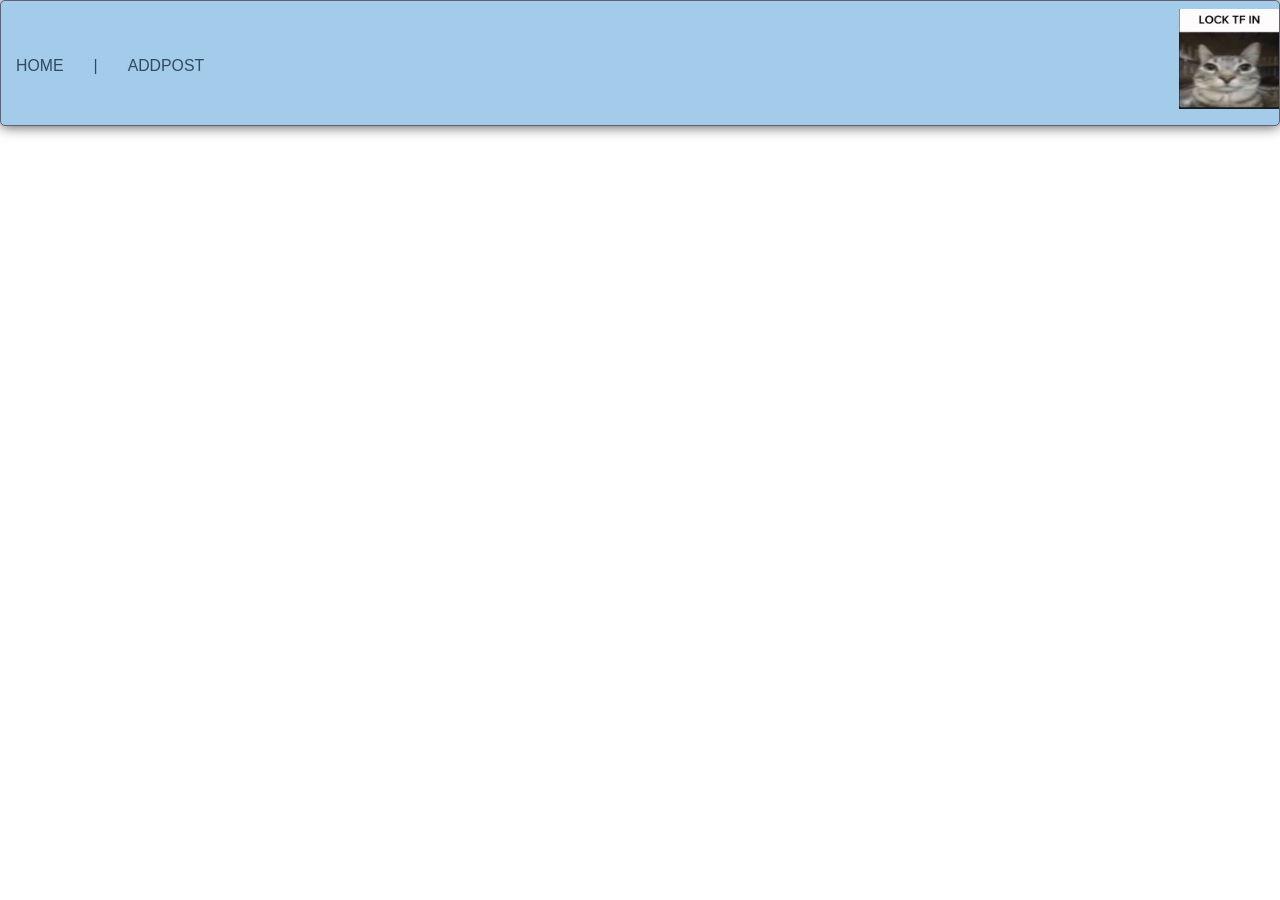
==== index.html @ 407f9b35 "got started on the index and addposts site" ====
<!DOCTYPE html>


<head>
    <meta charset="UTF-8">
    <title>The GRAM</title>
    <link rel="stylesheet" href="res/css/style.css">
</head>


<body>
    <header class="header">
        <ul class="nav">
        <a href="index.html">Home</a>
        <a href="">|</a>
        <a href="addPost.html">addPost</a>
        </ul>

    <a class="logo" href="#"><img src="res/images/me.jpg" width="100" height="100" alt="My picture"></a>

    </header>


</body>
---- res/css/style.css ----
* {
    font-family: sans-serif;
    box-sizing: border-box;
    /*
       CSS comment
       The box-sizing CSS property sets how the total width and height of an element are calculated. 
       If you set box-sizing: border-box; on an element, padding, and border are included in the width and height:
    */
  }

  body {
    line-height: 1.6;
    margin: 0;
     }

ul {
    margin: 0;
    padding: 0;
    list-style: none;
     /* 
       list-style: none = No marker is shown 
     */
    }

a {
    color: #34495e;
    text-decoration: none;
     /* 
       text-decoration: none - is used here to not show underlining under an anchor element when a mouse hovers over it.
       Comment it out and check the result on the page.
     */
    }

.logo {
    margin: 0;
    font-size: 1.1em;
      }

section {
    padding: 10px 15px;
    margin: 10px;
    display: block;
        /* 
          display: block - displays an element as a block element. It starts on a new line, and takes up the whole width
       */
}

.header {
    padding-top: .5em;
    padding-bottom: .5em;
    border: 1px solid #646174;
    background-color: #a2ccea;
    box-shadow: 0px 0px 14px 0px rgba(0, 0, 0, 0.75);

    /* 
    -webkit-box-shadow: 0px 0px 14px 0px rgba(0, 0, 0, 0.75);
    -moz-box-shadow: 0px 0px 14px 0px rgba(0, 0, 0, 0.75);

    -webkit-box-shadow and -moz-box-shadow were browser-specific box-shadow implementations for
     WebKit browsers like Google Chrome and Safari, and mozilla firefox. Such prefixes are, usually
     used, when a new CSS feature appears and disappears when the feature is fully supported by 
     the browser.

     In short, concerning Vendor Prefixes (-webkit, -moz, etc.):  
       1- A new CSS feature appears;
       2- Browsers test the feature; 
       3- Browsers add a prefix to it to allow using it;
       4- There is no need for the prefix anymore when the feature is fully supported.
     */

    border-radius: 5px;
}

.nav {
    margin-top: 5px;
     }

.nav a {
    padding: 10px 15px;
    text-transform: uppercase;
    text-align: center;
    display: block;
    color: #34495e;
    font-size: .99em;
       }

/* Pseudo-class selector */
.nav a:hover {
    background-color: #7ebeb6;
    color: #092747;
             }

    /* 
      Applies when the browser's width is 800px wide or wider: 
    */

@media (min-width: 800px) {
    .header,
    .nav {
        display: flex;
    }
    .header {
        flex-direction: column;
        align-items: center;
    }
}

    /* 
     Applies when the browser's width is 1000px wide or wider: 
     */

@media (min-width: 1000px) {
    .header {
        flex-direction: row;
        justify-content: space-between;
    }
}

  .grid {
        margin: 20px auto;
        width: 100%;
        border: 1px solid #746161;
        background-color: #ddd;
        display: grid;
        grid-template-columns: auto auto;
        /*     
          grid-template-columns - the grid-template-columns CSS property defines the numbers and  
          sizing functions of the grid columns.
        */
        gap: 10px 10px;
        /* 
        gap: row-gap and column-gap.
        */
    }

    .grid p {
        background-color: rgb(177, 164, 164);
        color: white;
        padding: 20px;
        font-weight: bold;
        text-align: center;
    }
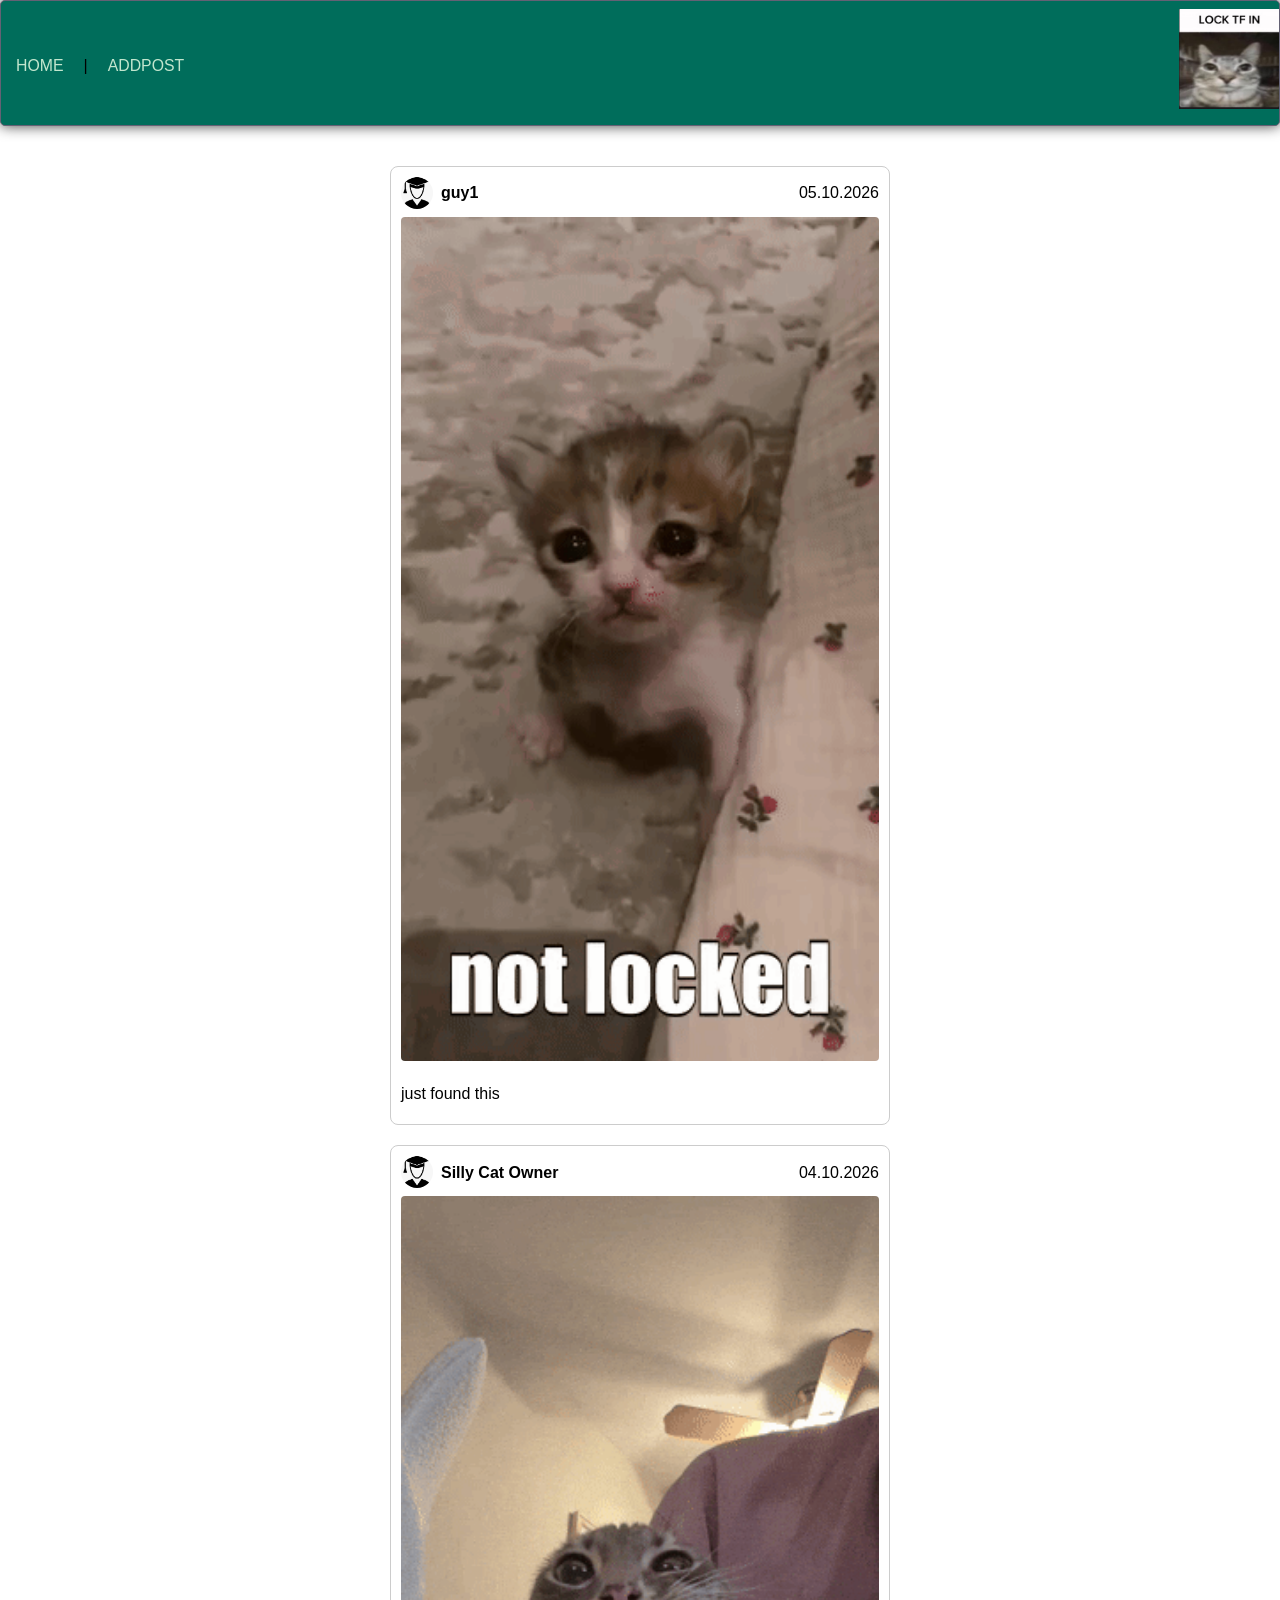
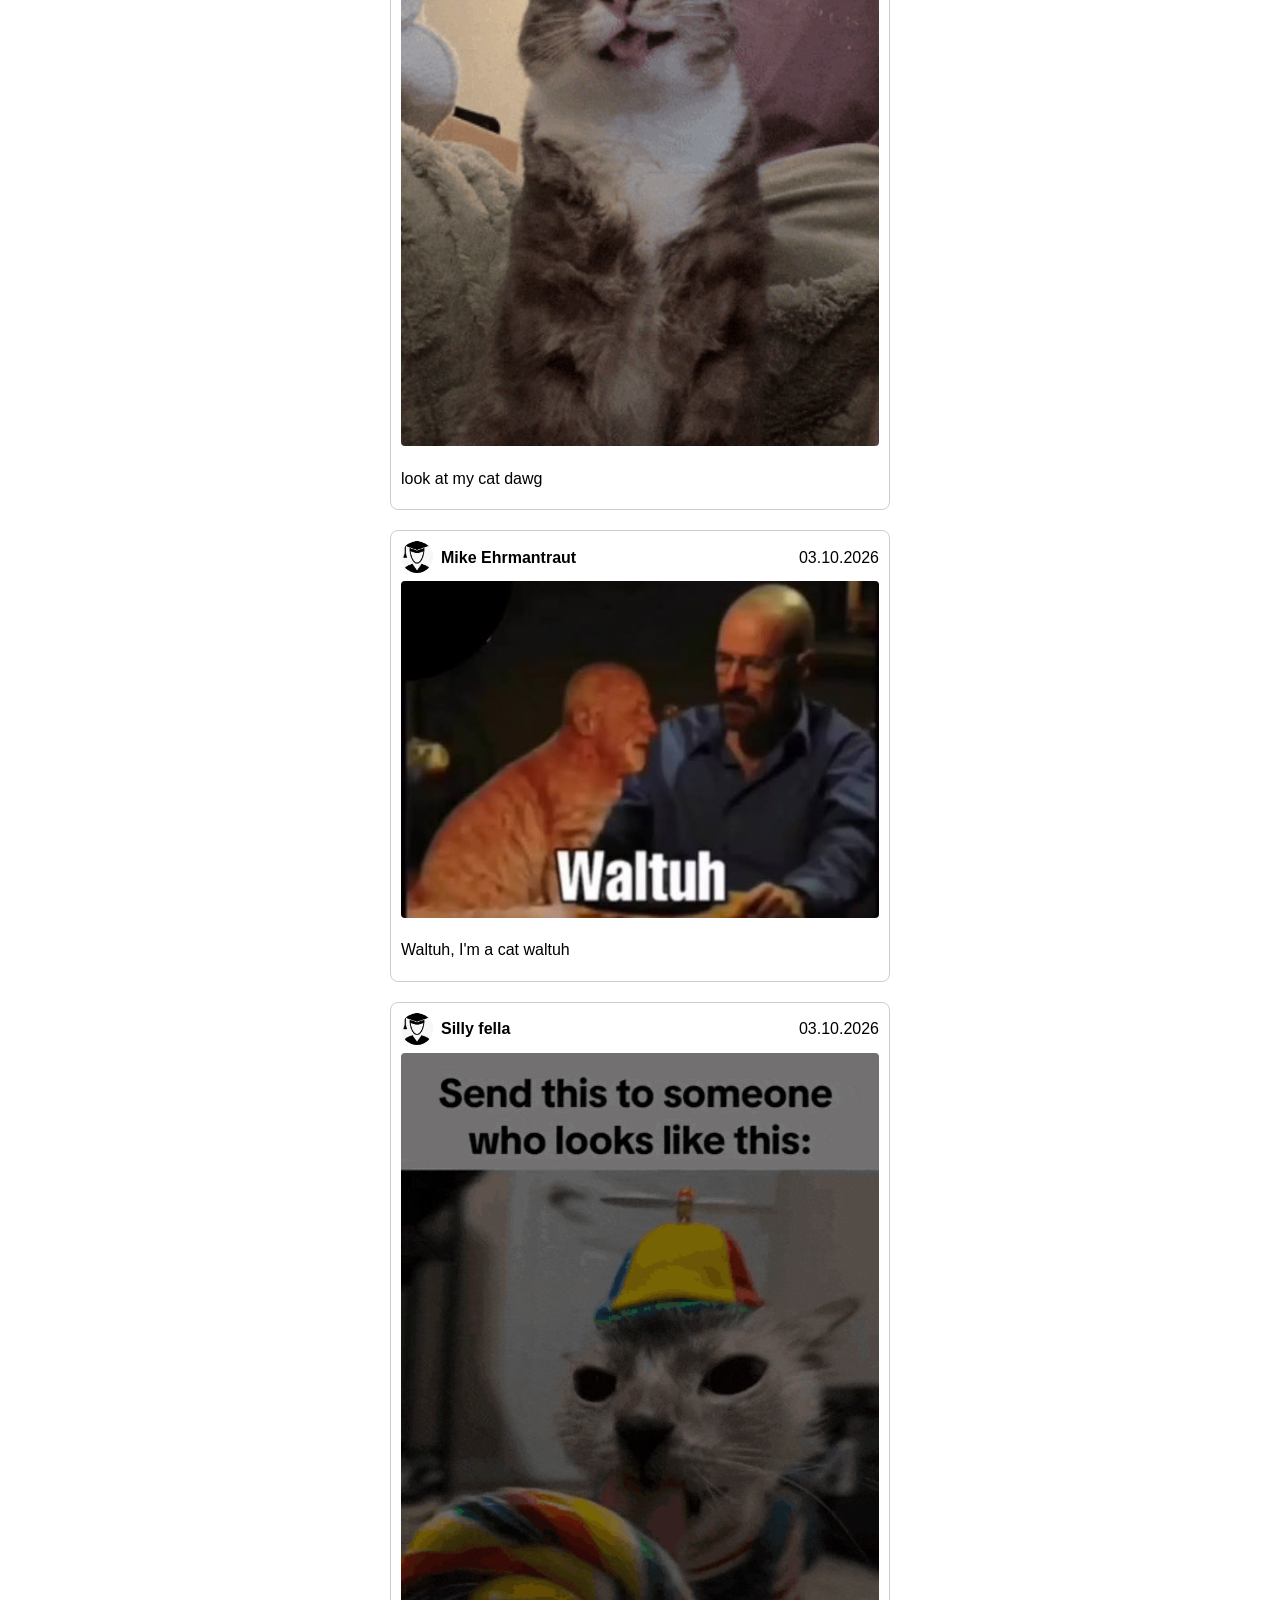
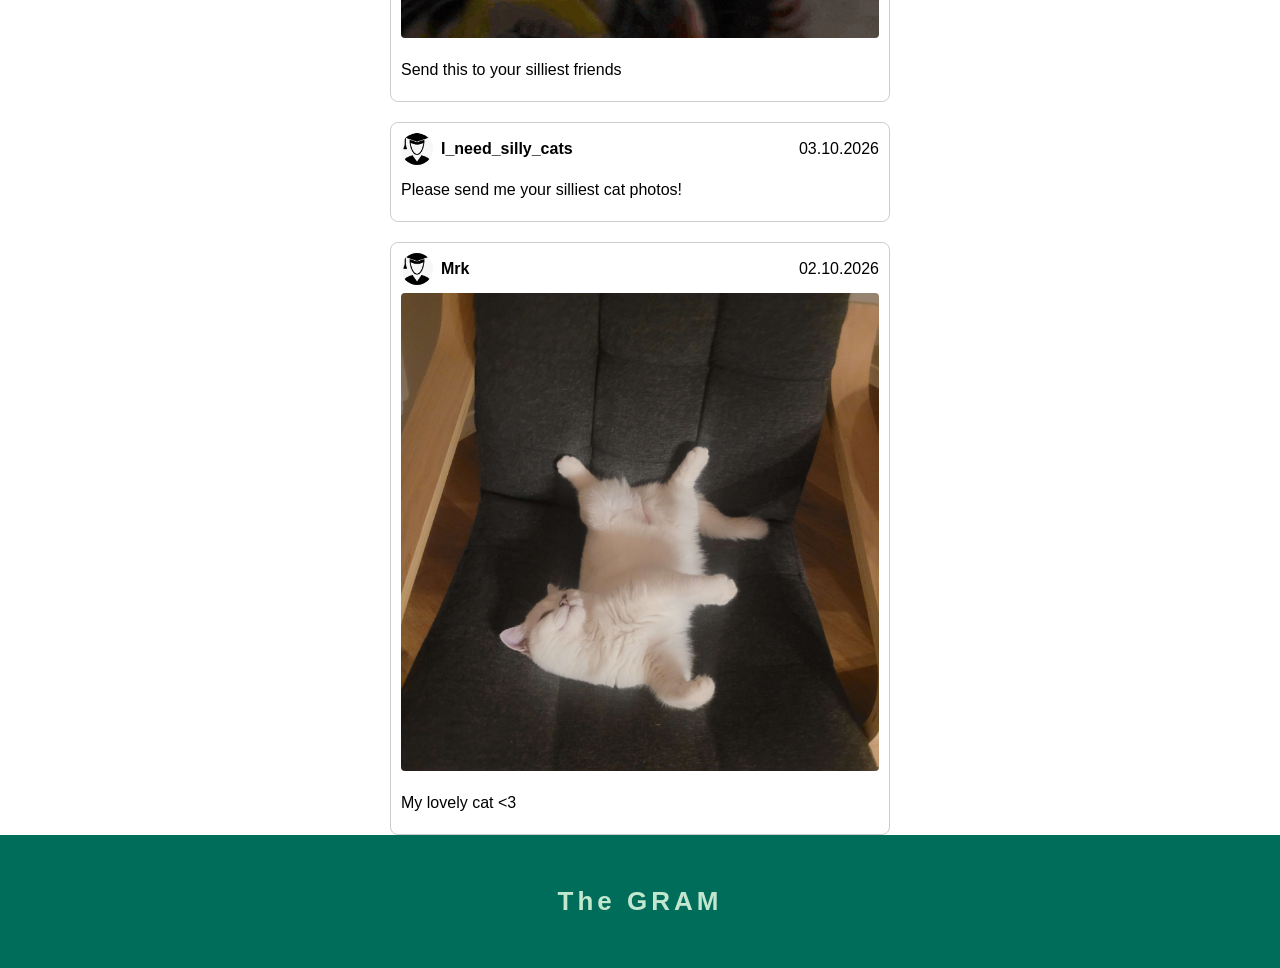
==== commit 8cf87e16: "changed colors, added footer" ====
--- a/index.html
+++ b/index.html
@@ -1,24 +1,35 @@
 <!DOCTYPE html>
+<html lang="en">
 
 
 <head>
     <meta charset="UTF-8">
     <title>The GRAM</title>
     <link rel="stylesheet" href="res/css/style.css">
+    <meta name="viewport" content="width=device-width, initial-scale=1.0">
 </head>
 
 
 <body>
     <header class="header">
-        <ul class="nav">
-        <a href="index.html">Home</a>
-        <a href="">|</a>
-        <a href="addPost.html">addPost</a>
-        </ul>
 
-    <a class="logo" href="#"><img src="res/images/me.jpg" width="100" height="100" alt="My picture"></a>
+        <nav class="nav">
+            <a href="index.html">Home</a>
+            <span>|</span>
+            <a href="addPost.html">addPost</a>
+        </nav>
+
+        <a class="logo" href="login.html">
+            <img src="res/images/me.jpg" width="100" height="100" alt="My picture">
+        </a>
 
     </header>
+    <main id="posts"></main>
 
-
+    <footer>
+    <p>The GRAM</p>
+    </footer>
+    
+    <script type="text/javascript" src="src/js/script.js"></script>
 </body>
+</html>
--- a/res/css/style.css
+++ b/res/css/style.css
@@ -1,3 +1,41 @@
+main {
+    display: flex; /* turns main into flexbox container */
+    justify-content: center;
+    align-items: center;
+
+    min-height: 40vh;
+    margin-top: 40px; /* vaike vahe main ja form vahel */
+    flex: 1;
+}
+
+form {
+    display: flex;
+    flex-direction: column;
+    align-items: center;
+    gap: 7px;
+
+    padding: 30px; /* How big is gray box */
+    background-color: #ddd; /* makes box gray */
+    border-radius: 12px /* rounder edges on box */
+}
+
+/* Child selector */
+form > label {
+    font-weight: bold;
+}
+
+
+/* Adjacent Sibling Selector, if it comes immediately after label */
+label + textarea {
+    border: 1px solid #746161;
+}
+
+/* General Sibling Selector */
+label ~ input {
+    margin-top: 3px;
+}
+
+
 * {
     font-family: sans-serif;
     box-sizing: border-box;
@@ -11,6 +49,9 @@
   body {
     line-height: 1.6;
     margin: 0;
+    min-height: 100vh;
+    display: flex;
+    flex-direction: column;
      }
 
 ul {
@@ -36,20 +77,15 @@
     font-size: 1.1em;
       }
 
-section {
-    padding: 10px 15px;
-    margin: 10px;
-    display: block;
-        /* 
-          display: block - displays an element as a block element. It starts on a new line, and takes up the whole width
-       */
-}
 
 .header {
+    position: sticky;
+    top: 0;
+    z-index: 1000;
     padding-top: .5em;
     padding-bottom: .5em;
     border: 1px solid #646174;
-    background-color: #a2ccea;
+    background-color: #006D5B;
     box-shadow: 0px 0px 14px 0px rgba(0, 0, 0, 0.75);
 
     /* 
@@ -71,6 +107,21 @@
     border-radius: 5px;
 }
 
+footer {
+    text-align: center;
+    padding: 20px;
+
+    font-size: 26px;
+    font-weight: bold;
+    font-family: "Trebuchet MS", sans-serif;
+    letter-spacing: 4px;
+
+    background-color: #006D5B;
+    color: #c2e6ce;
+
+    margin-top: auto;
+}
+
 .nav {
     margin-top: 5px;
      }
@@ -80,9 +131,16 @@
     text-transform: uppercase;
     text-align: center;
     display: block;
-    color: #34495e;
+    color: #c2e6ce;
     font-size: .99em;
        }
+
+       
+    .nav span {
+    display: flex;
+    align-items: center;
+    padding: 0 5px;
+}
 
 /* Pseudo-class selector */
 .nav a:hover {
@@ -116,27 +174,49 @@
     }
 }
 
-  .grid {
-        margin: 20px auto;
-        width: 100%;
-        border: 1px solid #746161;
-        background-color: #ddd;
-        display: grid;
-        grid-template-columns: auto auto;
-        /*     
-          grid-template-columns - the grid-template-columns CSS property defines the numbers and  
-          sizing functions of the grid columns.
-        */
-        gap: 10px 10px;
-        /* 
-        gap: row-gap and column-gap.
-        */
-    }
-
-    .grid p {
-        background-color: rgb(177, 164, 164);
-        color: white;
-        padding: 20px;
-        font-weight: bold;
-        text-align: center;
-    }+
+#posts {
+    display: flex;
+    flex-direction: column; /* stack posts vertically */
+    align-items: center;
+    gap: 20px;
+    }
+
+    .post {
+    width: 100%;
+    max-width: 500px;
+    border: 1px solid #ccc;
+    border-radius: 8px;
+    padding: 10px;
+    box-sizing: border-box;
+    }
+
+    .post > img {
+    width: 100%;
+    border-radius: 4px;
+    }
+
+    .post-header {
+    display: flex;
+    justify-content: space-between;
+    align-items: center;
+    margin-bottom: 8px;
+
+    }
+
+    .post-user {
+        display: flex;
+        align-items: center;
+        gap: 8px;
+    }
+
+    .post .profile-picture {
+        width: 32px;
+        height: 32px;
+        border-radius: 50%;
+        object-fit: cover;
+    }
+
+    .post p {
+    margin: 12px 0 8px;
+}
